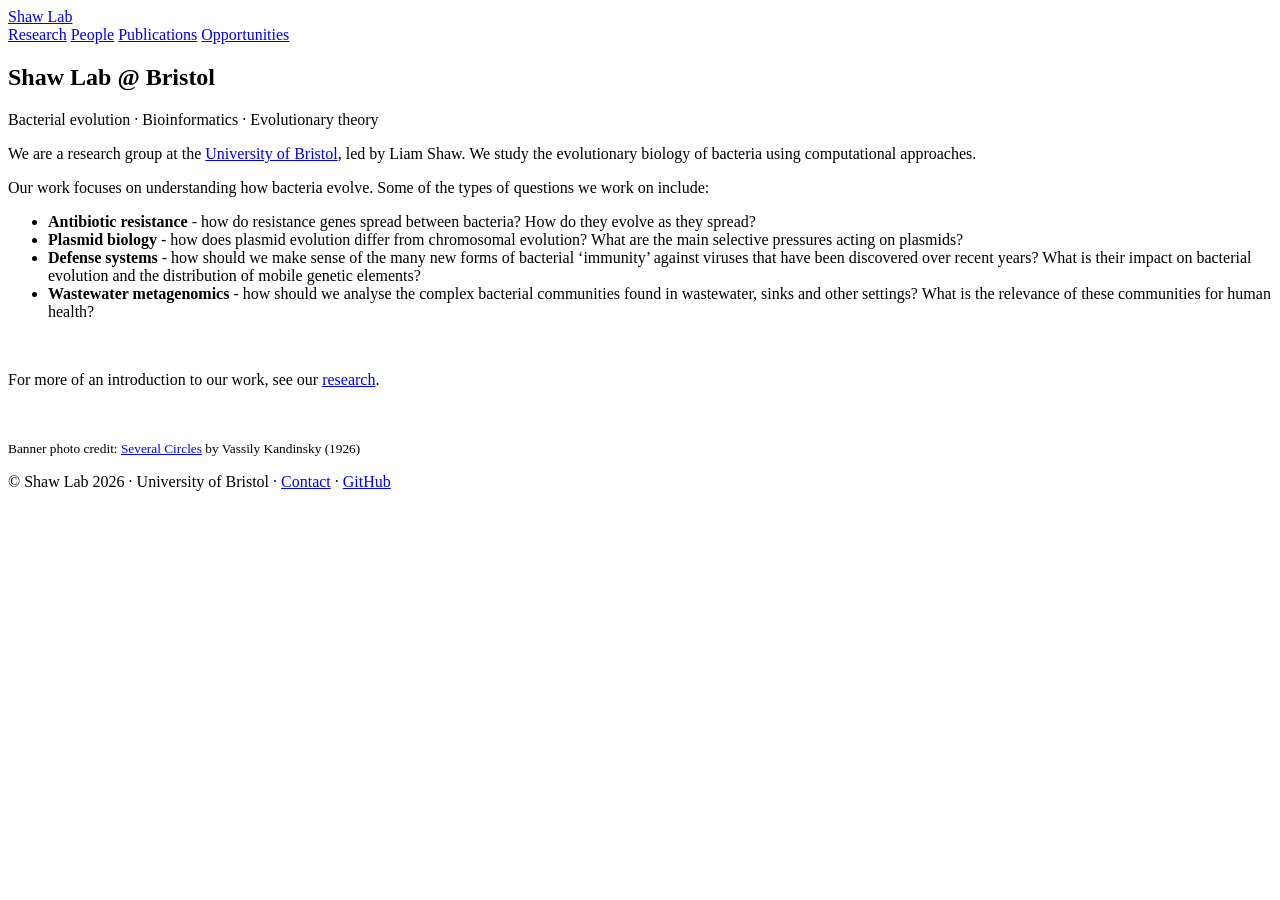
==== public/index.html @ a823daa5 "Initial lab website" ====
<!DOCTYPE html>
<html lang="en">
<head>
	<meta name="generator" content="Hugo 0.158.0"><script src="/livereload.js?mindelay=10&amp;v=2&amp;port=1313&amp;path=livereload" data-no-instant defer></script>
  <meta charset="UTF-8">
  <meta name="viewport" content="width=device-width, initial-scale=1.0">
  <title>Shaw Lab</title>
  <meta name="description" content="Computational evolutionary biology at the University of Bristol">
  <link rel="preconnect" href="https://fonts.googleapis.com">
  <link rel="preconnect" href="https://fonts.gstatic.com" crossorigin>
  <link href="https://fonts.googleapis.com/css2?family=Source+Serif+4:ital,wght@0,300;0,400;0,600;1,400&family=IBM+Plex+Sans:wght@400;500;600&family=IBM+Plex+Mono:wght@400&display=swap" rel="stylesheet">
  
  <link rel="stylesheet" href="/css/main.css">
</head>
<body>

<header class="site-header">
  <div class="container">
    <a href="/" class="site-title">Shaw Lab</a>
    <nav class="site-nav">
      
      <a href="/research/" class="">Research</a>
      
      <a href="/people/" class="">People</a>
      
      <a href="/publications/" class="">Publications</a>
      
      <a href="/opportunities/" class="">Opportunities</a>
      
    </nav>
  </div>
</header>

<main class="site-main">
  <div class="container">
    

<section class="hero">
  <h1>Shaw Lab @ Bristol</h1>
  <p class="tagline">Bacterial evolution · Bioinformatics · Evolutionary theory</p>
</section>

<section class="home-intro">
  <p>We are a research group at the <a href="https://www.bristol.ac.uk">University of Bristol</a>,
led by Liam Shaw. We study the evolutionary biology of bacteria using
computational approaches.</p>
<p>Our work focuses on understanding how bacteria evolve. Some of the types of questions we work on include:</p>
<ul>
<li><strong>Antibiotic resistance</strong> - how do resistance genes spread between bacteria? How do they evolve as they spread?</li>
<li><strong>Plasmid biology</strong> - how does plasmid evolution differ from chromosomal evolution? What are the main selective pressures acting on plasmids?</li>
<li><strong>Defense systems</strong> - how should we make sense of the many new forms of bacterial &lsquo;immunity&rsquo; against viruses that have been discovered over recent years? What is their impact on bacterial evolution and the distribution of mobile genetic elements?</li>
<li><strong>Wastewater metagenomics</strong> - how should we analyse the complex bacterial communities found in wastewater, sinks and other settings? What is the relevance of these communities for human health?</li>
</ul>
<br>
<p>For more of an introduction to our work, see our <a href="/research">research</a>.</p>
<br>
<p><small>Banner photo credit: <a href="https://commons.wikimedia.org/wiki/File:Vassily_Kandinsky,_1926_-_Several_Circles,_Gugg_0910_25.jpg">Several Circles</a> by Vassily Kandinsky (1926)</small></p>

</section>



  </div>
</main>

<footer class="site-footer">
  <div class="container">
    <p>
      © Shaw Lab 2026 ·
      University of Bristol ·
      <a href="mailto:liam.shaw@bristol.ac.uk">Contact</a>
       · <a href="https://github.com/liampshaw" target="_blank">GitHub</a>
    </p>
  </div>
</footer>

</body>
</html>
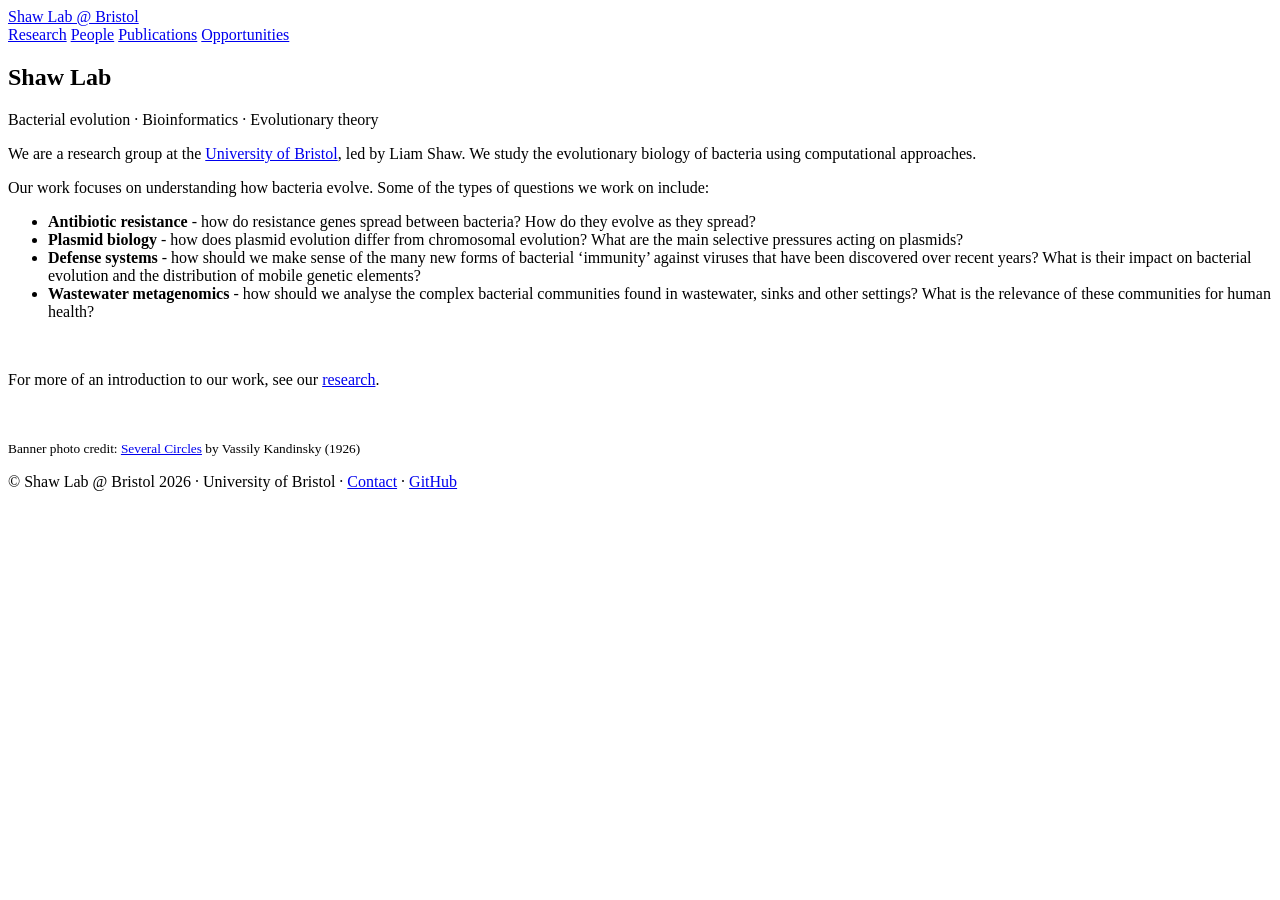
==== commit 56850fdd: "indexes" ====
--- a/public/index.html
+++ b/public/index.html
@@ -4,7 +4,7 @@
 	<meta name="generator" content="Hugo 0.158.0"><script src="/livereload.js?mindelay=10&amp;v=2&amp;port=1313&amp;path=livereload" data-no-instant defer></script>
   <meta charset="UTF-8">
   <meta name="viewport" content="width=device-width, initial-scale=1.0">
-  <title>Shaw Lab</title>
+  <title>Shaw Lab @ Bristol</title>
   <meta name="description" content="Computational evolutionary biology at the University of Bristol">
   <link rel="preconnect" href="https://fonts.googleapis.com">
   <link rel="preconnect" href="https://fonts.gstatic.com" crossorigin>
@@ -16,7 +16,7 @@
 
 <header class="site-header">
   <div class="container">
-    <a href="/" class="site-title">Shaw Lab</a>
+    <a href="/" class="site-title">Shaw Lab @ Bristol</a>
     <nav class="site-nav">
       
       <a href="/research/" class="">Research</a>
@@ -36,7 +36,7 @@
     
 
 <section class="hero">
-  <h1>Shaw Lab @ Bristol</h1>
+  <h1>Shaw Lab</h1>
   <p class="tagline">Bacterial evolution · Bioinformatics · Evolutionary theory</p>
 </section>
 
@@ -66,7 +66,7 @@
 <footer class="site-footer">
   <div class="container">
     <p>
-      © Shaw Lab 2026 ·
+      © Shaw Lab @ Bristol 2026 ·
       University of Bristol ·
       <a href="mailto:liam.shaw@bristol.ac.uk">Contact</a>
        · <a href="https://github.com/liampshaw" target="_blank">GitHub</a>
